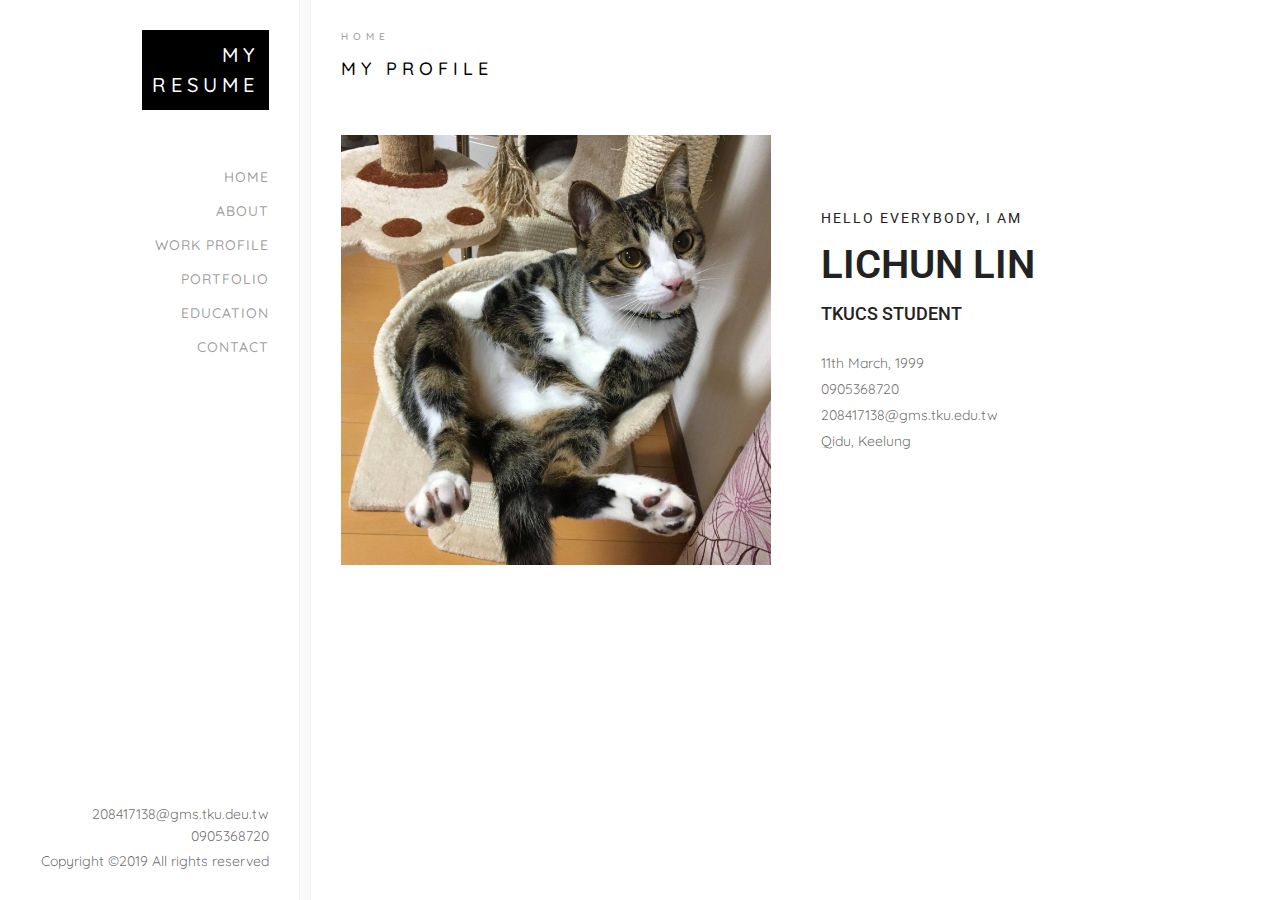
==== 履歷表/履歷表.html @ 43129dd6 "midterm project" ====
<!DOCTYPE html>
<html lang="en">
<head>
  <meta charset="UTF-8">
  <meta name="viewport" content="width=device-width, initial-scale=1.0">
  <link rel="stylesheet" href="https://cdn.jsdelivr.net/npm/bootstrap@4.5.3/dist/css/bootstrap.min.css" integrity="sha384-TX8t27EcRE3e/ihU7zmQxVncDAy5uIKz4rEkgIXeMed4M0jlfIDPvg6uqKI2xXr2" crossorigin="anonymous">
  <link rel="stylesheet" href="style.css">
  <title>履歷表</title>
</head>
<body>

    <div class="wraper">
      <div class="container">
          
      <div class="left-content p-30">
        <div class="logo">
          <a href="#">
            <span>My</span>
            <span>Resume</span>
          </a>
        </div>
        <div class="nav">
          <ul>
            <li><a href="#">Home</a></li>
            <li><a href="#">About</a></li>
            <li><a href="#">Work Profile</a></li>
            <li><a href="#">Portfolio</a></li>
            <li><a href="#">Education</a></li>
            <li><a href="#">Contact</a></li>
          </ul>
        </div>
        <div class="left-footer">
          <div class="social-icons">
            <ul>
              <li><a href=""><i class="fa fa-linkedin-square" aria-hidden="true"></i></a></li>
              <li><a href=""><i class="fa fa-facebook" aria-hidden="true"></i></a></li>
              <li><a href=""><i class="fa fa-twitter" aria-hidden="true"></i></a></li>
              <li><a href=""><i class="fa fa-instagram" aria-hidden="true"></i></a></li>
            </ul>
          </div>
          <div class="foot-contact">
            <ul>
              <li>208417138@gms.tku.deu.tw</li>
              <li>0905368720</li>
            </ul>
          </div>
          
  <div class="copy-rights">Copyright &copy;2019 All rights reserved</div>
        </div>
  
      </div>
      <div class="main-content">
        <div class="section1 p-30" id="Home">
        <div class="sec-title">
    <div class="pg-sub-title">Home</div>
    <div class="pg-title">My Profile</div>
        </div>
          <div class="d-flex-align-center">
          <div class="user-img flex-1"><img src="./cat.jpg"></div>
          <div class="user-profile flex-1">
            <div class="pro-details">
              <div class="sm-text">HELLO EVERYBODY, I AM</div>
              <div class="name">LICHUN LIN</div>
              <div class="role">TKUCS Student</div>
  
            </div>
            <div class="text"></div>
            <div class="pr-list">
              <ul>
                <li><i class="fa fa-calendar" aria-hidden="true"></i> 11th March, 1999</li>
                <li><i class="fa fa-phone" aria-hidden="true"></i> 0905368720</li>
                <li><i class="fa fa-envelope" aria-hidden="true"></i> 208417138@gms.tku.edu.tw</li>
                <li><i class="fa fa-map-marker" aria-hidden="true"></i> Qidu, Keelung</li>
              </ul>
            </div>
        <div class="social-icons-head">
            <ul>
              <li><a href=""><i class="fa fa-linkedin-square" aria-hidden="true"></i></a></li>
              <li><a href=""><i class="fa fa-facebook" aria-hidden="true"></i></a></li>
              <li><a href=""><i class="fa fa-twitter" aria-hidden="true"></i></a></li>
              <li><a href=""><i class="fa fa-instagram" aria-hidden="true"></i></a></li>
            </ul>
          </div>
  
          </div>
        </div>
        </div>
  
      </div>
    </div>
  </div>
  </body>
  <script src="https://code.jquery.com/jquery-3.5.1.slim.min.js" integrity="sha384-DfXdz2htPH0lsSSs5nCTpuj/zy4C+OGpamoFVy38MVBnE+IbbVYUew+OrCXaRkfj" crossorigin="anonymous"></script>
  <script src="https://cdn.jsdelivr.net/npm/bootstrap@4.5.3/dist/js/bootstrap.bundle.min.js" integrity="sha384-ho+j7jyWK8fNQe+A12Hb8AhRq26LrZ/JpcUGGOn+Y7RsweNrtN/tE3MoK7ZeZDyx" crossorigin="anonymous"></script>
</body>
</html>
---- 履歷表/style.css ----
@charset "utf-8";
@import url('https://fonts.googleapis.com/css?family=Quicksand:300,400,500,700');
@import url('https://fonts.googleapis.com/css?family=Roboto');
/*=============================================
Css Indexing
===============================================
1 Base CSS

===============================================*/





/*===========================================
Base CSS
============================================*/
*{
  margin: 0;
  padding: 0;
  box-sizing: border-box;
}
h1,
h2,
h3,
h4,
h5,
h6 {


}
html {
  height: 100%;
}
body {
  height: 100%;
  font-family: 'Quicksand', sans-serif;
 color: rgba(0, 0, 0, 0.6);
  box-sizing: border-box;
  font-size: 14px;
  overflow: hidden;
  background: #fafafa;
}
label {
  padding: 0;
  margin: 0;
}
ul, li, ol {
  padding: 0;
  margin: 0;
}
li{
  list-style: none;
}
a, img {
  border: 0;
  outline: none;
  text-decoration: none;
}
input::-moz-focus-inner {
  border: 0;
}
bo {
  outline: none;
}
img {
  max-width: 100%;
  height: auto;
  vertical-align: bottom;
}
input, select, textarea, button{
  font-family: 'Muli', sans-serif;
}
input:focus, select:focus, textarea:focus, button:focus{
  outline: 0;
}

a {
  color: inherit;
  -webkit-transition: 0.5s;
  -o-transition: 0.5s;
  transition: 0.5s; }


p {
  margin-bottom: 1.5em; }

h1, h2, h3, h4, h5, h6 {
  color: #000;
  font-family: "Quicksand", Arial, sans-serif;
  font-weight: 400;
  margin: 0 0 30px 0; }


i.material-icons {
  font-size: inherit;
  line-height: inherit;
}
::-webkit-scrollbar-track
{
  -webkit-box-shadow: inset 0 0 6px rgba(0,0,0,0.3);
  background-color: #F5F5F5;
}

::-webkit-scrollbar
{
  width: 5px;
  height: 5px;
  background-color: #F5F5F5;
}

::-webkit-scrollbar-thumb
{

  -webkit-box-shadow: inset 0 0 6px rgba(0,0,0,.3);
  background-color: #777;
}

/*===========================================
Text Styles CSS
============================================*/
.t-title-size{
  font-size: 18px;
}
.t-bold{
  font-weight: 600;
}
.t-normal{
  font-weight: normal;
}
.t-center{
  text-align: center;
}
.t-right{
  text-align: right;
}



/*===========================================
Padding & Margins CSS
============================================*/
.p-5{
  padding: 5px;
}
.p-10{
  padding: 10px;
}
.p-15{
  padding: 15px;
}
.p-20{
  padding: 20px;
}
.p-25{
  padding: 25px;
}
.p-30{
  padding: 30px;
}
.p-35{
  padding: 35px;
}
.p-40{
  padding: 40px;
}
.p-45{
  padding: 45px;
}
.p-50{
  padding: 50px;
}

.p-right5{
  padding-right: 5px;
}
.p-right10{
  padding-right: 10px;
}
.p-right15{
  padding-right: 15px;
}
.p-right20{
  padding-right: 20px;
}
.p-right25{
  padding-right: 25px;
}
.p-right30{
  padding-right: 30px;
}

.p-left5{
  padding-left: 5px;
}
.p-left10{
  padding-left: 10px;
}
.p-left15{
  padding-left: 15px;
}
.p-left20{
  padding-left: 20px;
}
.p-left25{
  padding-left: 25px;
}
.p-left30{
  padding-left: 30px;
}

.m-5{
  margin:: 5px;
}
.m-10{
  margin: 10px;
}
.m-15{
  margin: 15px;
}
.m-20{
  margin: 20px;
}
.m-25{
  margin: 25px;
}
.m-30{
  margin: 30px;
}
.m-35{
  margin: 35px;
}
.m-40{
  margin: 40px;
}
.m-45{
  margin: 45px;
}
.m-50{
  margin: 50px;
}

/*===========================================
Display Styles
============================================*/
.d-flex{
  display: flex;
}
.d-flex-align-center{
  display: flex;
  align-items: center;
  flex-direction: row;
}
.d-flex-align-center-column{
  display: flex;
  align-items: center;
  flex-direction: column;
}
.flex-1{
  flex: 1;
}
.flex-2{
  flex: 2;
}



/*===========================================
Page Styles
============================================*/

.wraper {
    width: 100%;
    height: 100%;
}


.container {
    height: 100%;
    display: flex;
    flex-direction: row;
}

.left-content {
    width: 300px;
    overflow-y: auto;
    height: 100%;
    background: #fff;
    border-right: 1px solid rgba(221, 221, 221, 0.38);
    display: flex;
    flex-direction: column;
}

.main-content {
    flex: 1;
    overflow-y: auto;
    margin-left: 10px;
    background: #fff;
    border-left: 1px solid rgba(221, 221, 221, 0.38);
}
.logo {
    display: flex;
    justify-content: flex-end;
}

.logo a {
    color: #fff;
    text-align: right;
    background: #000;
    display: flex;
    flex-direction: column;
    padding: 10px;
    font-size: 20px;
    text-transform: uppercase;
    letter-spacing: 5px;
    line-height: 30px;
    font-weight: 500;
}

.nav {
    flex: 1;
    /* display: flex; */
    justify-content: flex-end;
    margin: 50px 0px;
}

.nav ul li, .nav ul li a {
    display: flex;
    justify-content: flex-end;
}

.nav ul li a {
    padding: 8px 0px;
    text-transform: uppercase;
    color: rgba(0, 0, 0, 0.4);
    letter-spacing: 1px;
    font-weight: 500;
    position: relative;
}

.nav ul li a:hover {
    color: #000;
}
.nav ul li a:after {
    content: "";
    width: 0;
    height: 1px;
    background: #000;
    position: absolute;
    bottom: 5px;
    left: 0;
    right: 0;
    -webkit-transform: scaleX(0);
    -moz-transform: scaleX(0);
    -ms-transform: scaleX(0);
    -o-transform: scaleX(0);
    transform: scaleX(0);
    -webkit-transition: all 0.3s cubic-bezier(0.175, 0.885, 0.32, 1.275);
    -moz-transition: all 0.3s cubic-bezier(0.175, 0.885, 0.32, 1.275);
    -ms-transition: all 0.3s cubic-bezier(0.175, 0.885, 0.32, 1.275);
    -o-transition: all 0.3s cubic-bezier(0.175, 0.885, 0.32, 1.275);
    transition: all 0.3s cubic-bezier(0.175, 0.885, 0.32, 1.275);
}

.nav ul li a:hover:after {
    width: 100%;
    -webkit-transform: scaleX(1);
    -moz-transform: scaleX(1);
    -ms-transform: scaleX(1);
    -o-transform: scaleX(1);
    transform: scaleX(1);
}

.left-footer {
    color: rgba(0, 0, 0, 0.6);
    display: flex;
    flex-direction: column;
    justify-content: flex-end;
}

.foot-contact, .social-icons ul, .copy-rights {
    display: flex;
    justify-content: flex-end;
}

.social-icons ul li {
    display: flex;
    justify-content: flex-end;
    flex-direction: row;
}

.foot-contact ul {
    display: flex;
    flex-direction: column;
}

.foot-contact ul li {
    justify-content: flex-end;
    display: flex;
    margin: 2px 0px;
}

.foot-contact {
   margin: 5px 0px;
}



.social-icons ul li a {
    padding: 5px 8px;
    font-size: 16px;
}


.social-icons ul li a:hover {
  color: #000;
  transform: scale(1.2) translateY(-5px);
}
.user-profile {
    padding-left: 50px;
}

.sm-text {
    letter-spacing: 2.1px;
    font-weight: normal;
    color: #222222;
    font-size: 14px;
    font-family: "Roboto", sans-serif;
    text-transform: uppercase;
}

.name {
    font-size: 40px;
    text-transform: uppercase;
    margin: 15px 0px;
    color: #222222;
    font-family: "Roboto", sans-serif;
    font-weight: 600;
}

.role {
    font-size: 18px;
    font-weight: 500;
    font-family: "Roboto", sans-serif;
    text-transform: uppercase;
    margin-bottom: 20px;
    color: #222222;
}

.text {
   
    font-size: 15px;
}

.pr-list {
    margin: 30px 0px;
    
}

.pr-list ul li {
    margin-bottom: 8px;
}

.pr-list ul li i {
    width: 18px;
}
.social-icons-head ul {
    display: flex;
}

.social-icons-head ul li a {
    padding: 5px 10px;
    font-size: 22px;
    transition: all .3s;
        display: flex;
}

.social-icons-head {}

.social-icons-head ul li:nth-child(1) a {
    padding-left: 0;
}

.social-icons-head ul li a:hover {
    color: #000;
    transform: scale(1.2) translateY(-5px);
}
.sec-title {
    margin-bottom: 50px;
}

.pg-title {
    font-size: 18px;
    font-weight: 500;
    text-transform: uppercase;
    letter-spacing: 5px;
    line-height: 1.8;
    color: #000;
}

.pg-sub-title {
    margin-bottom: 10px;
    display: block;
    font-size: 10px;
    text-transform: uppercase;
    color: #999999;
    font-weight: 500;
    letter-spacing: 5px;
}
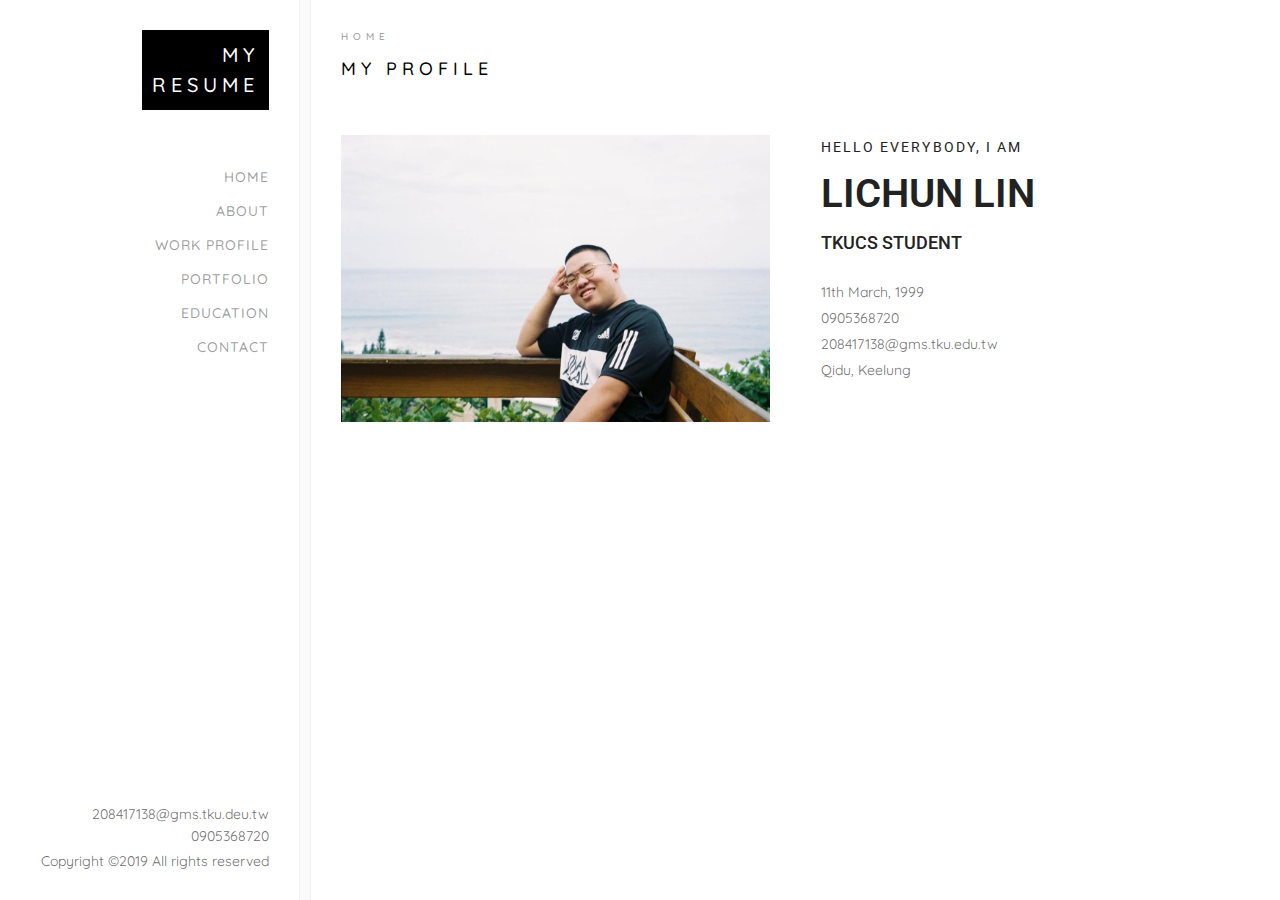
==== commit a6277792: "pfp added" ====
--- a/履歷表/履歷表.html
+++ b/履歷表/履歷表.html
@@ -56,7 +56,7 @@
     <div class="pg-title">My Profile</div>
         </div>
           <div class="d-flex-align-center">
-          <div class="user-img flex-1"><img src="./cat.jpg"></div>
+          <div class="user-img flex-1"><img src="./pfp.jpg"></div>
           <div class="user-profile flex-1">
             <div class="pro-details">
               <div class="sm-text">HELLO EVERYBODY, I AM</div>
